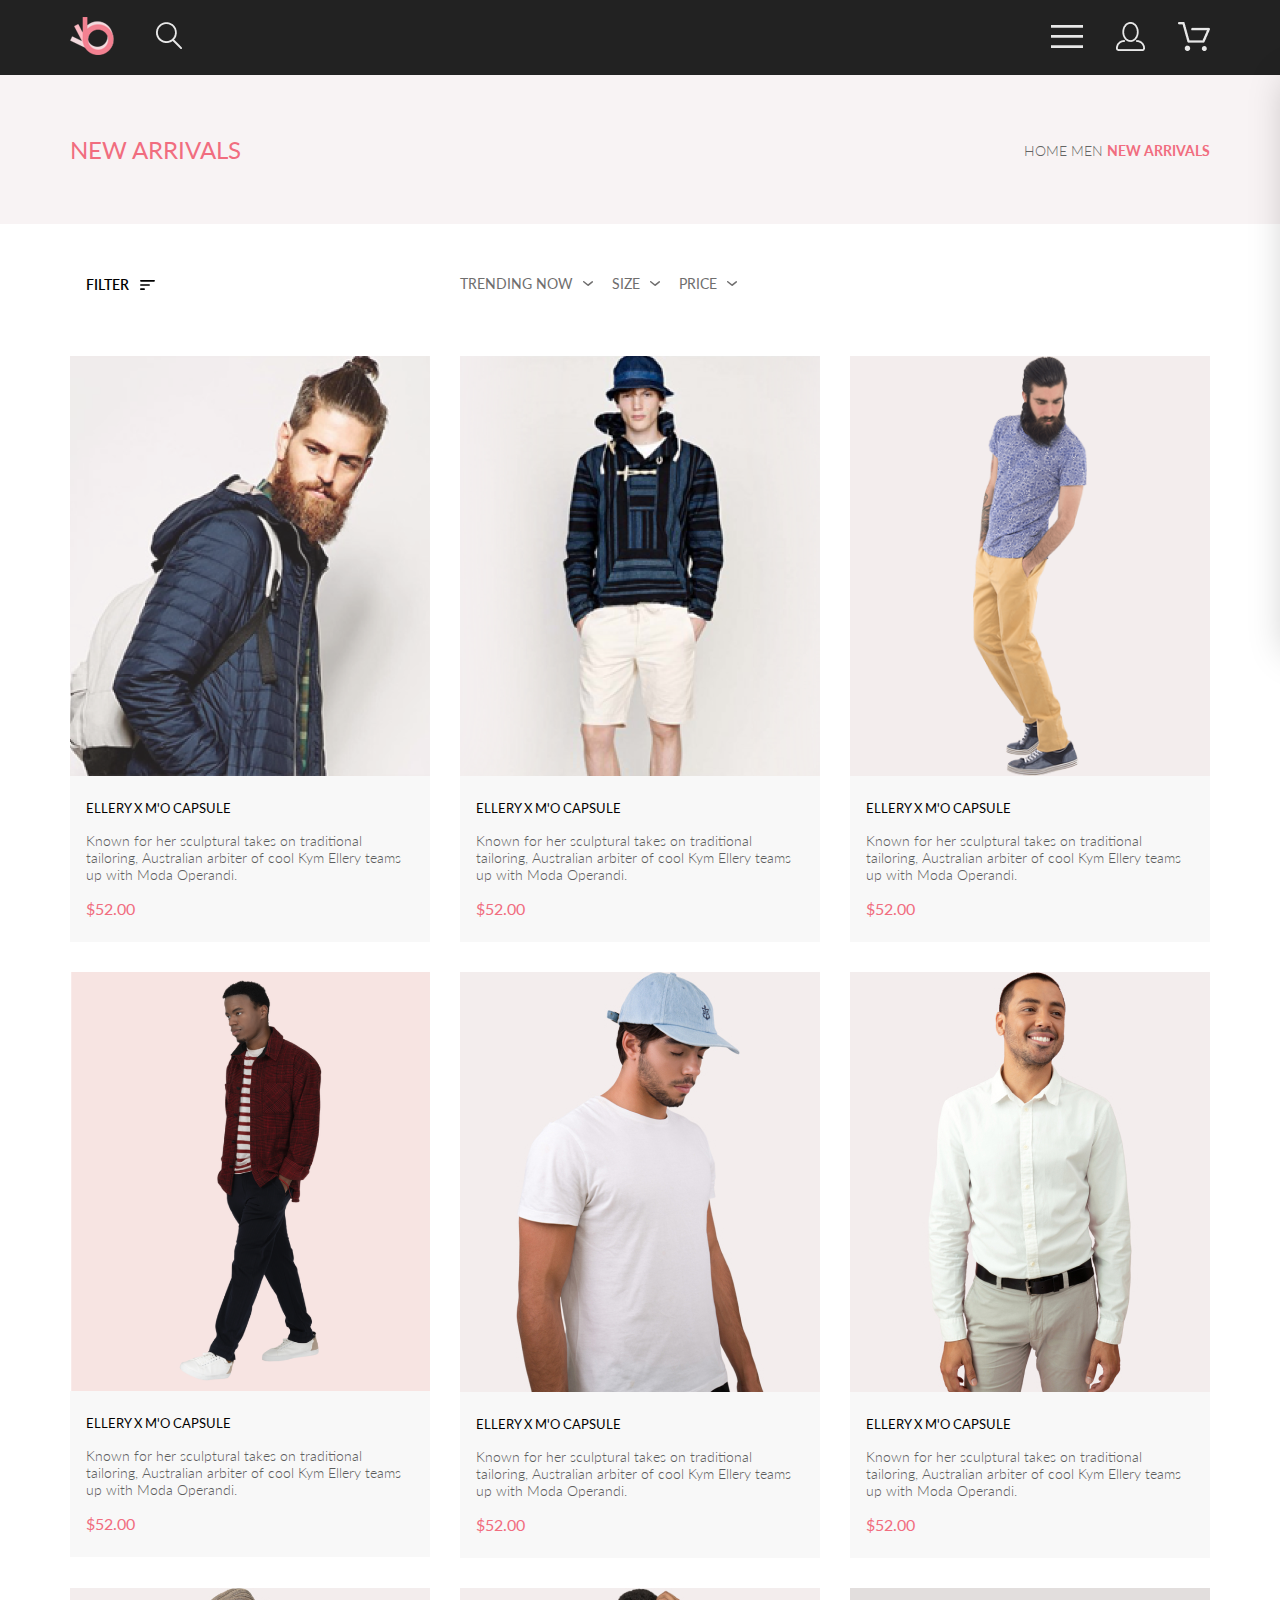
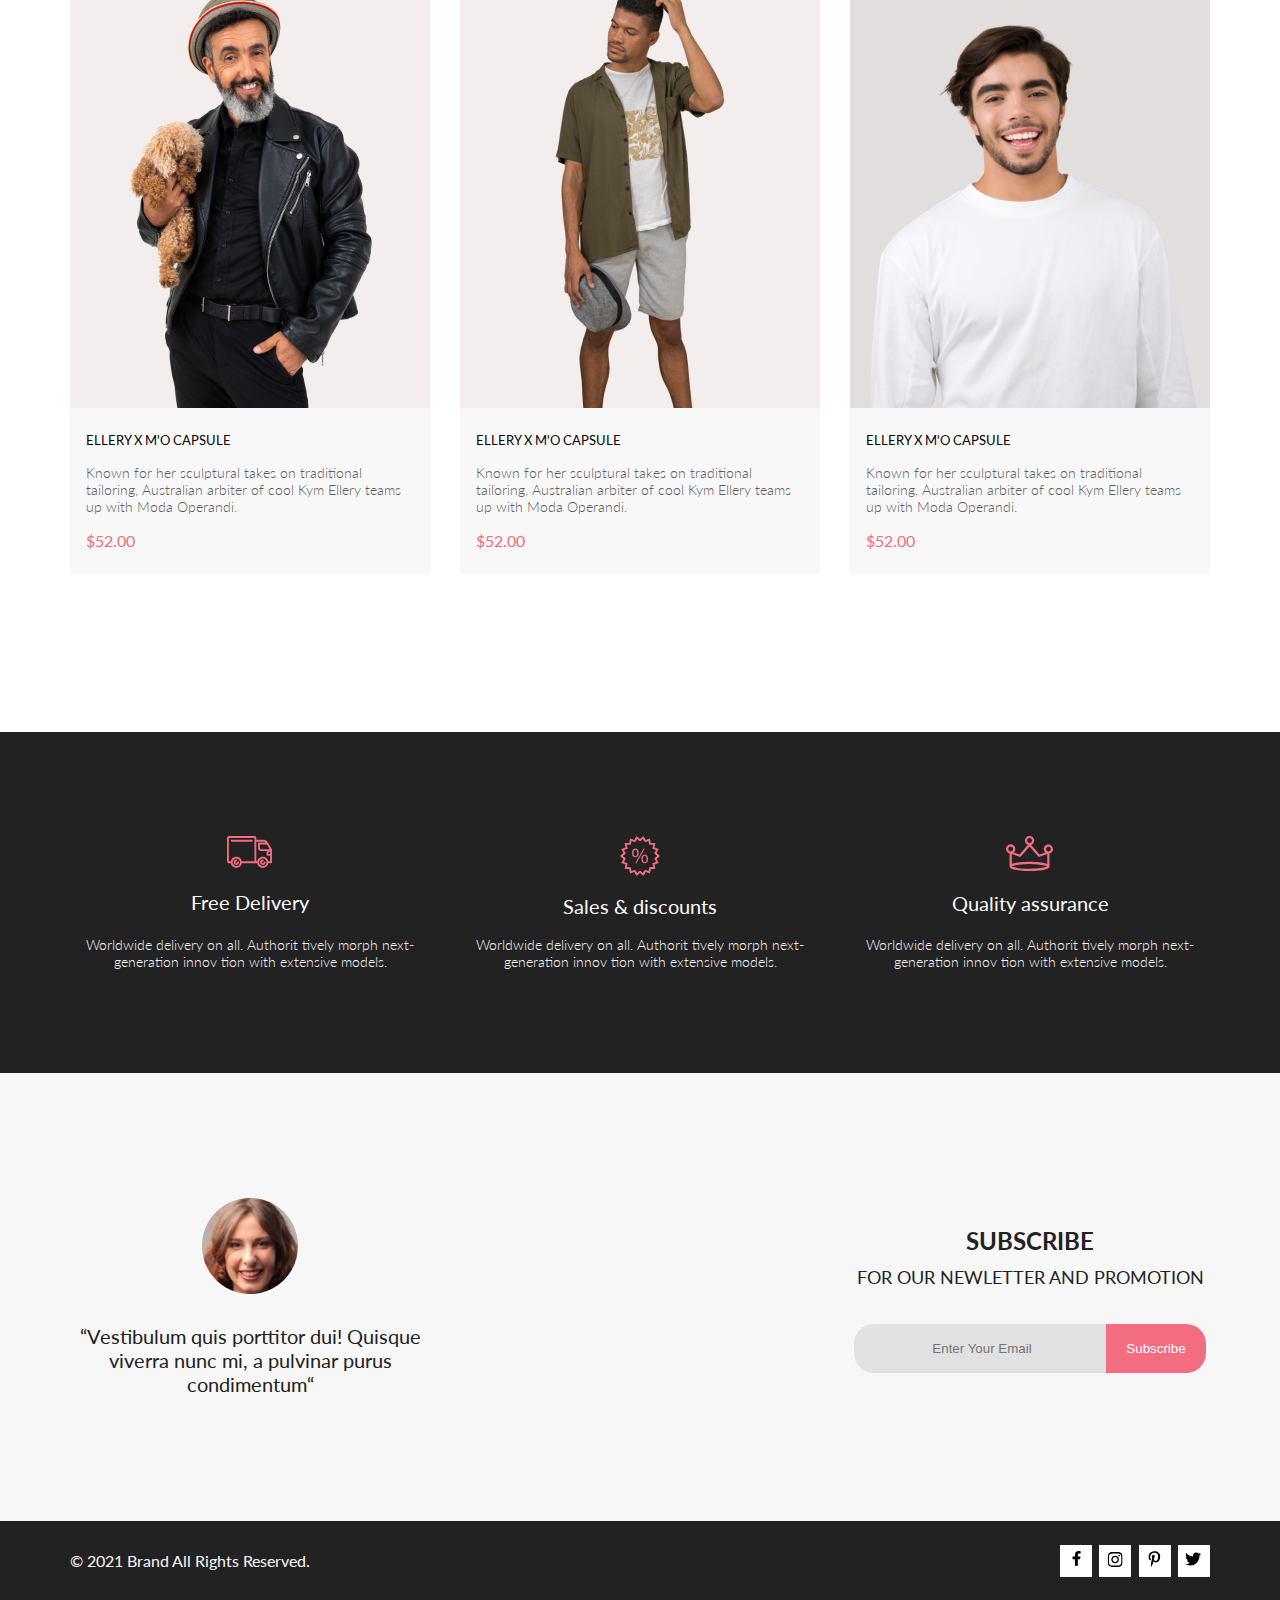
==== catalog/index.html @ 1ace8c44 "added catalog folder" ====
<!DOCTYPE html>
<html lang="en">

<head>
    <meta charset="UTF-8">
    <meta name="viewport" content="width=device-width, initial-scale=1.0">

    <title>Catalog</title>
    <link rel="preconnect" href="https://fonts.googleapis.com">
    <link rel="preconnect" href="https://fonts.gstatic.com" crossorigin>
    <link href="https://fonts.googleapis.com/css2?family=Lato:wght@300;400;700;900&display=swap" rel="stylesheet">
    <link rel="stylesheet" href="style.css">
</head>

<body>
    <header class="header center">
        <div class="header__left">
            <a class="logo" href="../main/index.html"><img src="../img/header-logo.png" alt="logo"></a>
            <a href="#"><img src="../img/top-search.png" alt="search"></a>
        </div>
        <nav class="header__right">
            <div class="burger-menu-icon">
                <label for="burger"><img src="../img/burger.svg" alt="burger-menu"></label>
                <input id="burger" type="checkbox">
                <nav class="nav">
                    <h3 class="nav__heading">MENU</h3>
                    <div class="nav__menu">
                        <a href="#" class="nav__menu_title">MAN</a>
                        <ul class="nav__menu_list">
                            <li><a class="nav__menu_link" href="#">Accessories</a></li>
                            <li><a class="nav__menu_link" href="#">Bags</a></li>
                            <li><a class="nav__menu_link" href="#">Denim</a></li>
                            <li><a class="nav__menu_link" href="#">T-Shirts</a></li>
                        </ul>
                    </div>
                    <div class="nav__menu">
                        <a href="#" class="nav__menu_title">WOMAN</a>
                        <ul class="nav__menu_list">
                            <li><a class="nav__menu_link" href="#">Accessories</a></li>
                            <li><a class="nav__menu_link" href="#">Bags</a></li>
                            <li><a class="nav__menu_link" href="#">Denim</a></li>
                            <li><a class="nav__menu_link" href="#">T-Shirts</a></li>
                        </ul>
                    </div>
                    <div class="nav__menu">
                        <a href="#" class="nav__menu_title">KIDS</a>
                        <ul class="nav__menu_list">
                            <li><a class="nav__menu_link" href="#">Accessories</a></li>
                            <li><a class="nav__menu_link" href="#">Bags</a></li>
                            <li><a class="nav__menu_link" href="#">Denim</a></li>
                            <li><a class="nav__menu_link" href="#">T-Shirts</a></li>
                        </ul>
                    </div>
                </nav>
            </div>
            <a class="header__right_img" href="#"><img src="../img/account.png" alt="account"></a>
            <a class="header__right_img" href="#"><img src="../img/basket.png" alt="basket"></a>
        </nav>
    </header>
    <div class="top-head center">
        <h2 class="top-head__heading">NEW ARRIVALS </h2>
        <nav class="breadcrumbs">
            <a href="#" class="breadcrumbs__link">HOME</a>
            <a href="#" class="breadcrumbs__link">MEN</a>
            <a href="#" class="breadcrumbs__link breadcrumbs__link_site">NEW ARRIVALS</a>
        </nav>
    </div>
    <div class="filter-sort center">
        <details class="filter">
            <summary class="filter__summary"><span class="filter__heading">FILTER</span><svg
                    xmlns="http://www.w3.org/2000/svg" width="15" height="10" viewBox="0 0 15 10" fill="none">
                    <path
                        d="M0.833333 10H4.16667C4.625 10 5 9.625 5 9.16667C5 8.70833 4.625 8.33333 4.16667 8.33333H0.833333C0.375 8.33333 0 8.70833 0 9.16667C0 9.625 0.375 10 0.833333 10ZM0 0.833333C0 1.29167 0.375 1.66667 0.833333 1.66667H14.1667C14.625 1.66667 15 1.29167 15 0.833333C15 0.375 14.625 0 14.1667 0H0.833333C0.375 0 0 0.375 0 0.833333ZM0.833333 5.83333H9.16667C9.625 5.83333 10 5.45833 10 5C10 4.54167 9.625 4.16667 9.16667 4.16667H0.833333C0.375 4.16667 0 4.54167 0 5C0 5.45833 0.375 5.83333 0.833333 5.83333Z"
                        fill="black" />
                </svg></summary>
            <div class="filter__content">
                <details open class="filter__item">
                    <summary class="filter__head">CATEGORY</summary>
                    <div class="filter__link-box">
                        <a href="" class="filter__link">Accessories</a>
                        <a href="" class="filter__link">Bags</a>
                        <a href="" class="filter__link">Denim</a>
                        <a href="" class="filter__link">Jackets & Coats</a>
                        <a href="" class="filter__link">Polos</a>
                        <a href="" class="filter__link">Shirts</a>
                        <a href="" class="filter__link">Shoes</a>
                        <a href="" class="filter__link">Sweaters & Knits</a>
                        <a href="" class="filter__link">T-Shirts</a>
                        <a href="" class="filter__link">Tanks</a>
                    </div>
                </details>
                <details class="filter__item">
                    <summary class="filter__head">BRAND</summary>
                    <div class="filter__link-box">
                        <a href="" class="filter__link">Accessories</a>
                        <a href="" class="filter__link">Bags</a>
                        <a href="" class="filter__link">Denim</a>
                        <a href="" class="filter__link">Jackets & Coats</a>
                        <a href="" class="filter__link">Polos</a>
                        <a href="" class="filter__link">Shirts</a>
                        <a href="" class="filter__link">Shoes</a>
                        <a href="" class="filter__link">Sweaters & Knits</a>
                        <a href="" class="filter__link">T-Shirts</a>
                        <a href="" class="filter__link">Tanks</a>
                    </div>
                </details>
                <details class="filter__item">
                    <summary class="filter__head">DESIGNER</summary>
                    <div class="filter__link-box">
                        <a href="" class="filter__link">Accessories</a>
                        <a href="" class="filter__link">Bags</a>
                        <a href="" class="filter__link">Denim</a>
                        <a href="" class="filter__link">Jackets & Coats</a>
                        <a href="" class="filter__link">Polos</a>
                        <a href="" class="filter__link">Shirts</a>
                        <a href="" class="filter__link">Shoes</a>
                        <a href="" class="filter__link">Sweaters & Knits</a>
                        <a href="" class="filter__link">T-Shirts</a>
                        <a href="" class="filter__link">Tanks</a>
                    </div>
                </details>
            </div>
            </p>
        </details>
        <div class="sort">
            <details class="sort__details">
                <summary class="sort__summary"><span class="sort__heading">TRENDING NOW</span><svg
                        xmlns="http://www.w3.org/2000/svg" width="11" height="6" viewBox="0 0 11 6" fill="none">
                        <path
                            d="M5.00214 5.00214C4.83521 5.00247 4.67343 4.94433 4.54488 4.83782L0.258102 1.2655C0.112196 1.14422 0.0204417 0.969958 0.00302325 0.781035C-0.0143952 0.592112 0.0439493 0.404007 0.165221 0.258101C0.286493 0.112196 0.460759 0.0204417 0.649682 0.00302327C0.838605 -0.0143952 1.02671 0.043949 1.17262 0.165221L5.00214 3.36602L8.83167 0.279536C8.90475 0.220188 8.98884 0.175869 9.0791 0.149125C9.16937 0.122382 9.26403 0.113741 9.35764 0.1237C9.45126 0.133659 9.54198 0.162021 9.6246 0.207156C9.70722 0.252292 9.7801 0.313311 9.83906 0.386705C9.90449 0.460167 9.95405 0.546351 9.98462 0.639855C10.0152 0.733359 10.0261 0.83217 10.0167 0.930097C10.0073 1.02802 9.97784 1.12296 9.93005 1.20895C9.88227 1.29494 9.81723 1.37013 9.73904 1.42982L5.45225 4.88068C5.32002 4.97036 5.16154 5.01312 5.00214 5.00214Z"
                            fill="#6F6E6E" />
                    </svg></summary>
            </details>
            <details class="sort__details">
                <summary class="sort__summary"><span class="sort__heading">SIZE</span><svg
                        xmlns="http://www.w3.org/2000/svg" width="11" height="6" viewBox="0 0 11 6" fill="none">
                        <path
                            d="M5.00214 5.00214C4.83521 5.00247 4.67343 4.94433 4.54488 4.83782L0.258102 1.2655C0.112196 1.14422 0.0204417 0.969958 0.00302325 0.781035C-0.0143952 0.592112 0.0439493 0.404007 0.165221 0.258101C0.286493 0.112196 0.460759 0.0204417 0.649682 0.00302327C0.838605 -0.0143952 1.02671 0.043949 1.17262 0.165221L5.00214 3.36602L8.83167 0.279536C8.90475 0.220188 8.98884 0.175869 9.0791 0.149125C9.16937 0.122382 9.26403 0.113741 9.35764 0.1237C9.45126 0.133659 9.54198 0.162021 9.6246 0.207156C9.70722 0.252292 9.7801 0.313311 9.83906 0.386705C9.90449 0.460167 9.95405 0.546351 9.98462 0.639855C10.0152 0.733359 10.0261 0.83217 10.0167 0.930097C10.0073 1.02802 9.97784 1.12296 9.93005 1.20895C9.88227 1.29494 9.81723 1.37013 9.73904 1.42982L5.45225 4.88068C5.32002 4.97036 5.16154 5.01312 5.00214 5.00214Z"
                            fill="#6F6E6E" />
                    </svg></summary>
                <div class="sort__box">
                    <div class="sort__check">
                        <input id="sort__check1" type="checkbox">
                        <label for="sort__check1">XS</label>
                    </div>
                    <div class="sort__check">
                        <input id="sort__check2" type="checkbox">
                        <label for="sort__check2">S</label>
                    </div>
                    <div class="sort__check">
                        <input id="sort__check3" type="checkbox">
                        <label for="sort__check3">M</label>
                    </div>
                    <div class="sort__check">
                        <input id="sort__check4" type="checkbox">
                        <label for="sort__check4">L</label>
                    </div>
                </div>
            </details>
            <details class="sort__details">
                <summary class="sort__summary"><span class="sort__heading">PRICE</span><svg
                        xmlns="http://www.w3.org/2000/svg" width="11" height="6" viewBox="0 0 11 6" fill="none">
                        <path
                            d="M5.00214 5.00214C4.83521 5.00247 4.67343 4.94433 4.54488 4.83782L0.258102 1.2655C0.112196 1.14422 0.0204417 0.969958 0.00302325 0.781035C-0.0143952 0.592112 0.0439493 0.404007 0.165221 0.258101C0.286493 0.112196 0.460759 0.0204417 0.649682 0.00302327C0.838605 -0.0143952 1.02671 0.043949 1.17262 0.165221L5.00214 3.36602L8.83167 0.279536C8.90475 0.220188 8.98884 0.175869 9.0791 0.149125C9.16937 0.122382 9.26403 0.113741 9.35764 0.1237C9.45126 0.133659 9.54198 0.162021 9.6246 0.207156C9.70722 0.252292 9.7801 0.313311 9.83906 0.386705C9.90449 0.460167 9.95405 0.546351 9.98462 0.639855C10.0152 0.733359 10.0261 0.83217 10.0167 0.930097C10.0073 1.02802 9.97784 1.12296 9.93005 1.20895C9.88227 1.29494 9.81723 1.37013 9.73904 1.42982L5.45225 4.88068C5.32002 4.97036 5.16154 5.01312 5.00214 5.00214Z"
                            fill="#6F6E6E" />
                    </svg></summary>
            </details>
        </div>
    </div>
    <div class="product-box center">
        <article class="product">
            <img src="../img/item1.png" class="product__pic" alt="item">
            <div class="product__content">
                <a href="../product/index.html">
                    <h5 class="product__name">ELLERY X M'O CAPSULE</h5>
                </a>
                <p class="product__text">Known for her sculptural takes on traditional tailoring, Australian arbiter
                    of cool
                    Kym Ellery teams up with Moda Operandi.</p>
                <p class="product__price">$52.00</p>
            </div>
        </article>
        <article class="product">
            <img src="../img/item3.png" class="product__pic" alt="item">
            <div class="product__content">
                <a href="../product/index.html">
                    <h5 class="product__name">ELLERY X M'O CAPSULE</h5>
                </a>
                <p class="product__text">Known for her sculptural takes on traditional tailoring, Australian arbiter
                    of cool
                    Kym Ellery teams up with Moda Operandi.</p>
                <p class="product__price">$52.00</p>
            </div>
        </article>
        <article class="product">
            <img src="../img/item4.png" class="product__pic" alt="item">
            <div class="product__content">
                <a href="../product/index.html">
                    <h5 class="product__name">ELLERY X M'O CAPSULE</h5>
                </a>
                <p class="product__text">Known for her sculptural takes on traditional tailoring, Australian arbiter
                    of cool
                    Kym Ellery teams up with Moda Operandi.</p>
                <p class="product__price">$52.00</p>
            </div>
        </article>
        <article class="product">
            <img src="../img/item7.png" class="product__pic" alt="item">
            <div class="product__content">
                <a href="../product/index.html">
                    <h5 class="product__name">ELLERY X M'O CAPSULE</h5>
                </a>
                <p class="product__text">Known for her sculptural takes on traditional tailoring, Australian arbiter
                    of cool
                    Kym Ellery teams up with Moda Operandi.</p>
                <p class="product__price">$52.00</p>
            </div>
        </article>
        <article class="product">
            <img src="../img/item8.jpg" class="product__pic" alt="item">
            <div class="product__content">
                <a href="../product/index.html">
                    <h5 class="product__name">ELLERY X M'O CAPSULE</h5>
                </a>
                <p class="product__text">Known for her sculptural takes on traditional tailoring, Australian arbiter
                    of cool
                    Kym Ellery teams up with Moda Operandi.</p>
                <p class="product__price">$52.00</p>
            </div>
        </article>
        <article class="product">
            <img src="../img/item9.jpg" class="product__pic" alt="item">
            <div class="product__content">
                <a href="../product/index.html">
                    <h5 class="product__name">ELLERY X M'O CAPSULE</h5>
                </a>
                <p class="product__text">Known for her sculptural takes on traditional tailoring, Australian arbiter
                    of cool
                    Kym Ellery teams up with Moda Operandi.</p>
                <p class="product__price">$52.00</p>
            </div>
        </article>
        <article class="product">
            <img src="../img/item10.jpg" class="product__pic" alt="item">
            <div class="product__content">
                <a href="../product/index.html">
                    <h5 class="product__name">ELLERY X M'O CAPSULE</h5>
                </a>
                <p class="product__text">Known for her sculptural takes on traditional tailoring, Australian arbiter
                    of cool
                    Kym Ellery teams up with Moda Operandi.</p>
                <p class="product__price">$52.00</p>
            </div>
        </article>
        <article class="product">
            <img src="../img/item11.jpg" class="product__pic" alt="item">
            <div class="product__content">
                <a href="../product/index.html">
                    <h5 class="product__name">ELLERY X M'O CAPSULE</h5>
                </a>
                <p class="product__text">Known for her sculptural takes on traditional tailoring, Australian arbiter
                    of cool
                    Kym Ellery teams up with Moda Operandi.</p>
                <p class="product__price">$52.00</p>
            </div>
        </article>
        <article class="product">
            <img src="../img/item12.jpg" class="product__pic" alt="item">
            <div class="product__content">
                <a href="../product/index.html">
                    <h5 class="product__name">ELLERY X M'O CAPSULE</h5>
                </a>
                <p class="product__text">Known for her sculptural takes on traditional tailoring, Australian arbiter
                    of cool
                    Kym Ellery teams up with Moda Operandi.</p>
                <p class="product__price">$52.00</p>
            </div>
        </article>
    </div>
    <div class="benefit-box center">
        <article class="benefit">
            <img src="../img/benefit-1.svg" alt="delivery">
            <h4 class="benefit__tagline">Free Delivery</h4>
            <p class="benefit__text">Worldwide delivery on all. Authorit tively morph next-generation innov tion with
                extensive models.</p>
        </article>
        <article class="benefit">
            <img src="../img/benefit-2.svg" alt="sales">
            <h4 class="benefit__tagline">Sales & discounts</h4>
            <p class="benefit__text">Worldwide delivery on all. Authorit tively morph next-generation innov tion with
                extensive models.</p>
        </article>
        <article class="benefit">
            <img src="../img/benefit-3.svg" alt="quality">
            <h4 class="benefit__tagline">Quality assurance</h4>
            <p class="benefit__text">Worldwide delivery on all. Authorit tively morph next-generation innov tion with
                extensive models.</p>
        </article>
    </div>
    <section class="feedback center">
        <div class="feedback__left">
            <img class="feedback__img" src="../img/feedback-foto.png" alt="photo">
            <p class="feedback__text">“Vestibulum quis porttitor dui! Quisque viverra nunc mi, a pulvinar purus
                condimentum“</p>
        </div>
        <div class="feedback__right">
            <div class="feedback__header">
                <h3 class="feedback__title">SUBSCRIBE</h3>
                <h4 class="feedback__subtitle">FOR OUR NEWLETTER AND PROMOTION</h4>
            </div>
            <form action="#">
                <input class="feedback__email" type="email" placeholder="Enter Your Email">
                <button class="feedback__button" type="submit">Subscribe</button>
            </form>
        </div>
    </section>
    <footer class="footer center">
        <div class="footer__left">
            <p class="footer__text">© 2021 Brand All Rights Reserved.</p>
        </div>
        <div class="footer__right">
            <div class="footer__icon">
                <a href="#"><svg xmlns="http://www.w3.org/2000/svg" width="11" height="16" viewBox="0 0 11 16"
                        fill="none">
                        <path
                            d="M9.08836 8.28L9.50686 5.61602H6.89022V3.88729C6.89022 3.15847 7.25574 2.44806 8.42765 2.44806H9.61722V0.179975C9.61722 0.179975 8.53772 0 7.50561 0C5.35073 0 3.9422 1.27593 3.9422 3.5857V5.61602H1.54688V8.28H3.9422V14.72H6.89022V8.28H9.08836Z"
                            fill="black" />
                    </svg>
                </a>
            </div>
            <div class="footer__icon">
                <a href="#">
                    <svg xmlns="http://www.w3.org/2000/svg" width="16" height="17" viewBox="0 0 16 17" fill="none">
                        <g clip-path="url(#clip0_190_1610)">
                            <path
                                d="M8.13677 4.68162C6.02163 4.68162 4.31555 6.38494 4.31555 8.49666C4.31555 10.6084 6.02163 12.3117 8.13677 12.3117C10.2519 12.3117 11.958 10.6084 11.958 8.49666C11.958 6.38494 10.2519 4.68162 8.13677 4.68162ZM8.13677 10.9769C6.76991 10.9769 5.65248 9.86463 5.65248 8.49666C5.65248 7.12869 6.76658 6.01639 8.13677 6.01639C9.50695 6.01639 10.6211 7.12869 10.6211 8.49666C10.6211 9.86463 9.50363 10.9769 8.13677 10.9769ZM13.0056 4.52557C13.0056 5.02029 12.6065 5.41541 12.1143 5.41541C11.6188 5.41541 11.223 5.01697 11.223 4.52557C11.223 4.03416 11.6221 3.63572 12.1143 3.63572C12.6065 3.63572 13.0056 4.03416 13.0056 4.52557ZM15.5364 5.42869C15.4799 4.2367 15.2072 3.18084 14.3325 2.31092C13.4612 1.441 12.4036 1.16873 11.2097 1.10897C9.9792 1.03924 6.29101 1.03924 5.0605 1.10897C3.8699 1.16541 2.81233 1.43768 1.93768 2.3076C1.06302 3.17752 0.793639 4.23338 0.733776 5.42537C0.663937 6.65389 0.663937 10.3361 0.733776 11.5646C0.790313 12.7566 1.06302 13.8125 1.93768 14.6824C2.81233 15.5523 3.86658 15.8246 5.0605 15.8844C6.29101 15.9541 9.9792 15.9541 11.2097 15.8844C12.4036 15.8279 13.4612 15.5556 14.3325 14.6824C15.2039 13.8125 15.4766 12.7566 15.5364 11.5646C15.6063 10.3361 15.6063 6.65721 15.5364 5.42869ZM13.9468 12.8828C13.6874 13.5336 13.1852 14.0349 12.53 14.2972C11.5489 14.6857 9.22094 14.5961 8.13677 14.5961C7.05259 14.5961 4.72128 14.6824 3.74353 14.2972C3.09169 14.0383 2.58951 13.5369 2.32678 12.8828C1.93768 11.9033 2.02747 9.57908 2.02747 8.49666C2.02747 7.41424 1.941 5.0867 2.32678 4.11053C2.58619 3.45975 3.08837 2.95838 3.74353 2.69608C4.72461 2.3076 7.05259 2.39725 8.13677 2.39725C9.22094 2.39725 11.5523 2.31092 12.53 2.69608C13.1818 2.95506 13.684 3.45643 13.9468 4.11053C14.3359 5.09002 14.2461 7.41424 14.2461 8.49666C14.2461 9.57908 14.3359 11.9066 13.9468 12.8828Z"
                                fill="black" />
                        </g>
                        <defs>
                            <clipPath id="clip0_190_1610">
                                <rect width="14.8991" height="17" fill="white" transform="translate(0.68396)" />
                            </clipPath>
                        </defs>
                    </svg>
                </a>
            </div>
            <div class="footer__icon">
                <a href="#">
                    <svg xmlns="http://www.w3.org/2000/svg" width="13" height="16" viewBox="0 0 13 16" fill="none">
                        <g clip-path="url(#clip0_190_1618)">
                            <path
                                d="M6.7402 0.203125C3.55552 0.203125 0.408081 2.34063 0.408081 5.8C0.408081 8 1.63726 9.25 2.38221 9.25C2.68951 9.25 2.86643 8.3875 2.86643 8.14375C2.86643 7.85313 2.13079 7.23438 2.13079 6.025C2.13079 3.5125 4.03043 1.73125 6.48878 1.73125C8.60259 1.73125 10.167 2.94062 10.167 5.1625C10.167 6.82187 9.50585 9.93437 7.3641 9.93437C6.59121 9.93437 5.93006 9.37187 5.93006 8.56563C5.93006 7.38438 6.74951 6.24062 6.74951 5.02187C6.74951 2.95312 3.83487 3.32812 3.83487 5.82812C3.83487 6.35313 3.90006 6.93437 4.13286 7.4125C3.70451 9.26875 2.82919 12.0344 2.82919 13.9469C2.82919 14.5375 2.91299 15.1188 2.96886 15.7094C3.0744 15.8281 3.02163 15.8156 3.18304 15.7563C4.74744 13.6 4.69157 13.1781 5.39928 10.3562C5.78107 11.0875 6.76814 11.4812 7.55034 11.4812C10.8468 11.4812 12.3274 8.24688 12.3274 5.33125C12.3274 2.22813 9.66415 0.203125 6.7402 0.203125Z"
                                fill="black" />
                        </g>
                        <defs>
                            <clipPath id="clip0_190_1618">
                                <rect width="11.9193" height="16" fill="white" transform="translate(0.408081)" />
                            </clipPath>
                        </defs>
                    </svg>
                </a>
            </div>
            <div class="footer__icon">
                <a href="#">
                    <svg xmlns="http://www.w3.org/2000/svg" width="17" height="16" viewBox="0 0 17 16" fill="none">
                        <g clip-path="url(#clip0_190_1614)">
                            <path
                                d="M14.4181 4.74107C14.4281 4.88319 14.4281 5.02535 14.4281 5.16747C14.4281 9.50247 11.1509 14.4974 5.16096 14.4974C3.31558 14.4974 1.60132 13.9593 0.159302 13.0253C0.421495 13.0558 0.673569 13.0659 0.94585 13.0659C2.46851 13.0659 3.8702 12.5482 4.98953 11.6649C3.5576 11.6345 2.3576 10.6903 1.94415 9.39081C2.14585 9.42125 2.34751 9.44156 2.5593 9.44156C2.85172 9.44156 3.14418 9.40094 3.41643 9.32991C1.92401 9.02531 0.80465 7.70553 0.80465 6.11163V6.07103C1.23825 6.31469 1.74249 6.46697 2.2769 6.48725C1.39959 5.89841 0.824826 4.89335 0.824826 3.75628C0.824826 3.14716 0.98614 2.58878 1.26851 2.10147C2.87187 4.09131 5.28195 5.39078 7.98443 5.53294C7.93403 5.28928 7.90376 5.0355 7.90376 4.78169C7.90376 2.97457 9.35586 1.5025 11.1609 1.5025C12.0987 1.5025 12.9457 1.89844 13.5407 2.53803C14.2768 2.39591 14.9827 2.12178 15.6079 1.74616C15.3659 2.5076 14.8516 3.14719 14.176 3.55325C14.8315 3.48222 15.4668 3.29944 16.0516 3.04566C15.608 3.69538 15.0533 4.27403 14.4181 4.74107Z"
                                fill="black" />
                        </g>
                        <defs>
                            <clipPath id="clip0_190_1614">
                                <rect width="15.8924" height="16" fill="white" transform="translate(0.159302)" />
                            </clipPath>
                        </defs>
                    </svg>
                </a>
            </div>
        </div>
    </footer>
</body>

</html>
---- catalog/style.css ----
* {
  margin: 0;
  padding: 0;
}

body {
  background-color: #FFF;
  font-family: "Lato";
  overflow-x: hidden;
}

a {
  text-decoration: none;
}

summary {
  display: block;
}

summary::-webkit-details-marker {
  display: none;
}

.center {
  padding-left: calc(50% - 570px);
  padding-right: calc(50% - 570px);
}

.header {
  background-color: #222;
  height: 75px;
  display: flex;
  justify-content: space-between;
  align-items: center;
  flex-wrap: wrap;
  position: relative;
}
.header__left {
  display: flex;
  align-items: center;
  gap: 41px;
}
.header__right {
  display: flex;
  align-items: center;
  gap: 33px;
}

#burger {
  position: absolute;
  left: -999999px;
  visibility: hidden;
}
#burger:checked ~ .nav {
  right: 0;
}

.nav {
  background-color: #fff;
  box-shadow: 6px 4px 35px rgba(0, 0, 0, 0.21);
  width: 232px;
  padding: 32px;
  box-sizing: border-box;
  position: absolute;
  top: 75px;
  right: -232px;
  transition: right 0.3s;
}
.nav__heading {
  font-style: normal;
  font-weight: 700;
  font-size: 14px;
  line-height: 17px;
  color: #000000;
  margin-bottom: 32px;
}
.nav__menu {
  margin-top: 20px;
}
.nav__menu_title {
  font-style: normal;
  font-weight: 400;
  font-size: 14px;
  line-height: 17px;
  color: #F16D7F;
}
.nav__menu_list {
  list-style-type: none;
  padding-left: 21px;
  display: flex;
  flex-direction: column;
  gap: 11px;
  margin-top: 12px;
}
.nav__menu_link {
  font-style: normal;
  font-weight: 400;
  font-size: 14px;
  line-height: 17px;
  color: #6F6E6E;
}

.top-head {
  background-color: #F8F3F4;
  padding-top: 60px;
  padding-bottom: 60px;
  display: flex;
  align-items: center;
  justify-content: space-between;
}
.top-head__heading {
  color: #F16D7F;
  font-size: 24px;
  font-style: normal;
  font-weight: 400;
  line-height: normal;
}

.breadcrumbs__link {
  color: #636363;
  font-size: 14px;
  font-style: normal;
  font-weight: 300;
  line-height: normal;
}
.breadcrumbs__link_site {
  color: #F16D7F;
  font-weight: 700;
}

.filter-sort {
  height: 132px;
  position: relative;
  display: flex;
  gap: 30px;
  padding-top: 39px;
  box-sizing: border-box;
}

.filter {
  padding-top: 13px;
  width: 360px;
  box-sizing: border-box;
  position: relative;
  z-index: 10;
}
.filter__content {
  background-color: #FFF;
  padding: 0 16px 16px 16px;
}
.filter[open] {
  background-color: #FFF;
  box-shadow: 6px 4px 35px rgba(0, 0, 0, 0.21);
}
.filter[open] .filter__heading {
  color: #F16D7F;
}
.filter[open] path {
  fill: #F16D7F;
}
.filter__summary {
  display: flex;
  align-items: center;
  gap: 11px;
  padding-left: 16px;
}
.filter__heading {
  color: #000;
  font-weight: 600;
  font-size: 14px;
}
.filter__item {
  margin-top: 16px;
}
.filter__head {
  color: #6F6E6E;
  font-weight: 400;
  font-size: 14px;
  padding: 8px 11px 11px 11px;
  border-bottom: 1px solid #EBEBEB;
  border-left: 5px solid #F16D7F;
}
.filter__item[open] .filter__head {
  color: #F16D7F;
}
.filter__link-box {
  display: flex;
  flex-direction: column;
  gap: 11px;
  padding: 24px 16px;
}
.filter__link {
  font-size: 14px;
  font-weight: 400;
  color: #6F6E6E;
}
.filter__link:hover {
  color: #F16D7F;
}

.sort {
  padding-top: 12px;
  display: flex;
  gap: 18px;
}
.sort__details {
  position: relative;
}
.sort__summary {
  display: flex;
  align-items: center;
  gap: 10px;
}
.sort__heading {
  color: #6F6E6E;
  font-weight: 400;
  font-size: 14px;
}
.sort__box {
  display: flex;
  flex-direction: column;
  gap: 8px;
  background: #FFF;
  box-shadow: 6px 4px 35px 0px rgba(0, 0, 0, 0.21);
  padding: 7px 30px 11px 9px;
  position: absolute;
  left: -9px;
  top: 22px;
}
.sort__check {
  display: flex;
  gap: 9px;
  align-items: center;
  color: #6F6E6E;
  font-weight: 400;
  font-size: 14px;
}

.product-box {
  margin-bottom: 128px;
  display: flex;
  flex-wrap: wrap;
  justify-content: space-between;
}

.product {
  width: 360px;
  margin-bottom: 30px;
  display: flex;
  flex-direction: column;
}
.product__pic img {
  width: 100%;
  max-height: 420px;
}
.product__content {
  display: flex;
  padding: 24px 16px;
  flex-direction: column;
  gap: 16px;
  background-color: #F8F8F8;
}
.product__name {
  color: #000;
  font-size: 13px;
  font-style: normal;
  font-weight: 400;
  line-height: normal;
}
.product__text {
  color: #5D5D5D;
  font-size: 14px;
  font-style: normal;
  font-weight: 300;
  line-height: normal;
}
.product__price {
  color: #F16D7F;
  font-size: 16px;
  font-style: normal;
  font-weight: 400;
  line-height: normal;
}

.benefit-box {
  min-height: 341px;
  background-color: #222;
  display: flex;
  gap: 30px;
  align-items: center;
}

.benefit {
  height: 134px;
  display: flex;
  flex-direction: column;
  align-items: center;
  justify-content: space-between;
  align-content: center;
}
.benefit__tagline {
  color: #FBFBFB;
  font-size: 19.96px;
  font-style: normal;
  font-weight: 400;
  line-height: normal;
}
.benefit__text {
  color: #FBFBFB;
  text-align: center;
  font-size: 13.972px;
  font-style: normal;
  font-weight: 300;
  line-height: normal;
}

.feedback {
  height: 448px;
  background-color: rgba(244, 244, 244, 0.6980392157);
  display: flex;
  justify-content: space-between;
  align-items: center;
}
.feedback__left {
  display: flex;
  flex-direction: column;
  gap: 30px;
  width: 360px;
  align-items: center;
}
.feedback__img {
  width: 96px;
  height: 96px;
}
.feedback__text {
  color: #222;
  text-align: center;
  font-size: 20px;
  font-style: normal;
  font-weight: 400;
  line-height: normal;
}
.feedback__right {
  width: 360px;
  display: flex;
  flex-direction: column;
  align-items: center;
  gap: 32px;
}
.feedback__title {
  color: #222;
  text-align: center;
  font-size: 24px;
  font-style: normal;
  font-weight: 700;
  line-height: 167.2%;
}
.feedback__subtitle {
  color: #222;
  font-size: 18px;
  font-style: normal;
  font-weight: 400;
  line-height: 167.2%;
}
.feedback__email {
  width: 256px;
  height: 49px;
  background-color: #E1E1E1;
  border: #E1E1E1;
  outline: #E1E1E1;
  border-radius: 20px 0px 0px 20px;
  text-align: center;
  margin-right: -4px;
}
.feedback__button {
  width: 100px;
  height: 49px;
  background-color: #F16D7F;
  border: #F16D7F;
  border-radius: 0px 20px 20px 0px;
  color: #FFF;
  margin-left: -4px;
}

.footer {
  height: 79px;
  background-color: #222;
  display: flex;
  justify-content: space-between;
  align-items: center;
}
.footer__text {
  color: #FBFBFB;
  font-size: 16px;
  font-style: normal;
  font-weight: 400;
  line-height: normal;
}
.footer__right {
  width: 150px;
  display: flex;
  justify-content: space-between;
}
.footer__icon {
  color: #000;
  background-color: #FFF;
  width: 32px;
  height: 32px;
  display: flex;
  justify-content: center;
  align-items: center;
  transition: 0.3s;
}
.footer__icon:hover {
  background-color: #F16D7F;
}
.footer__icon:hover path {
  fill: #FFF;
}/*# sourceMappingURL=style.css.map */
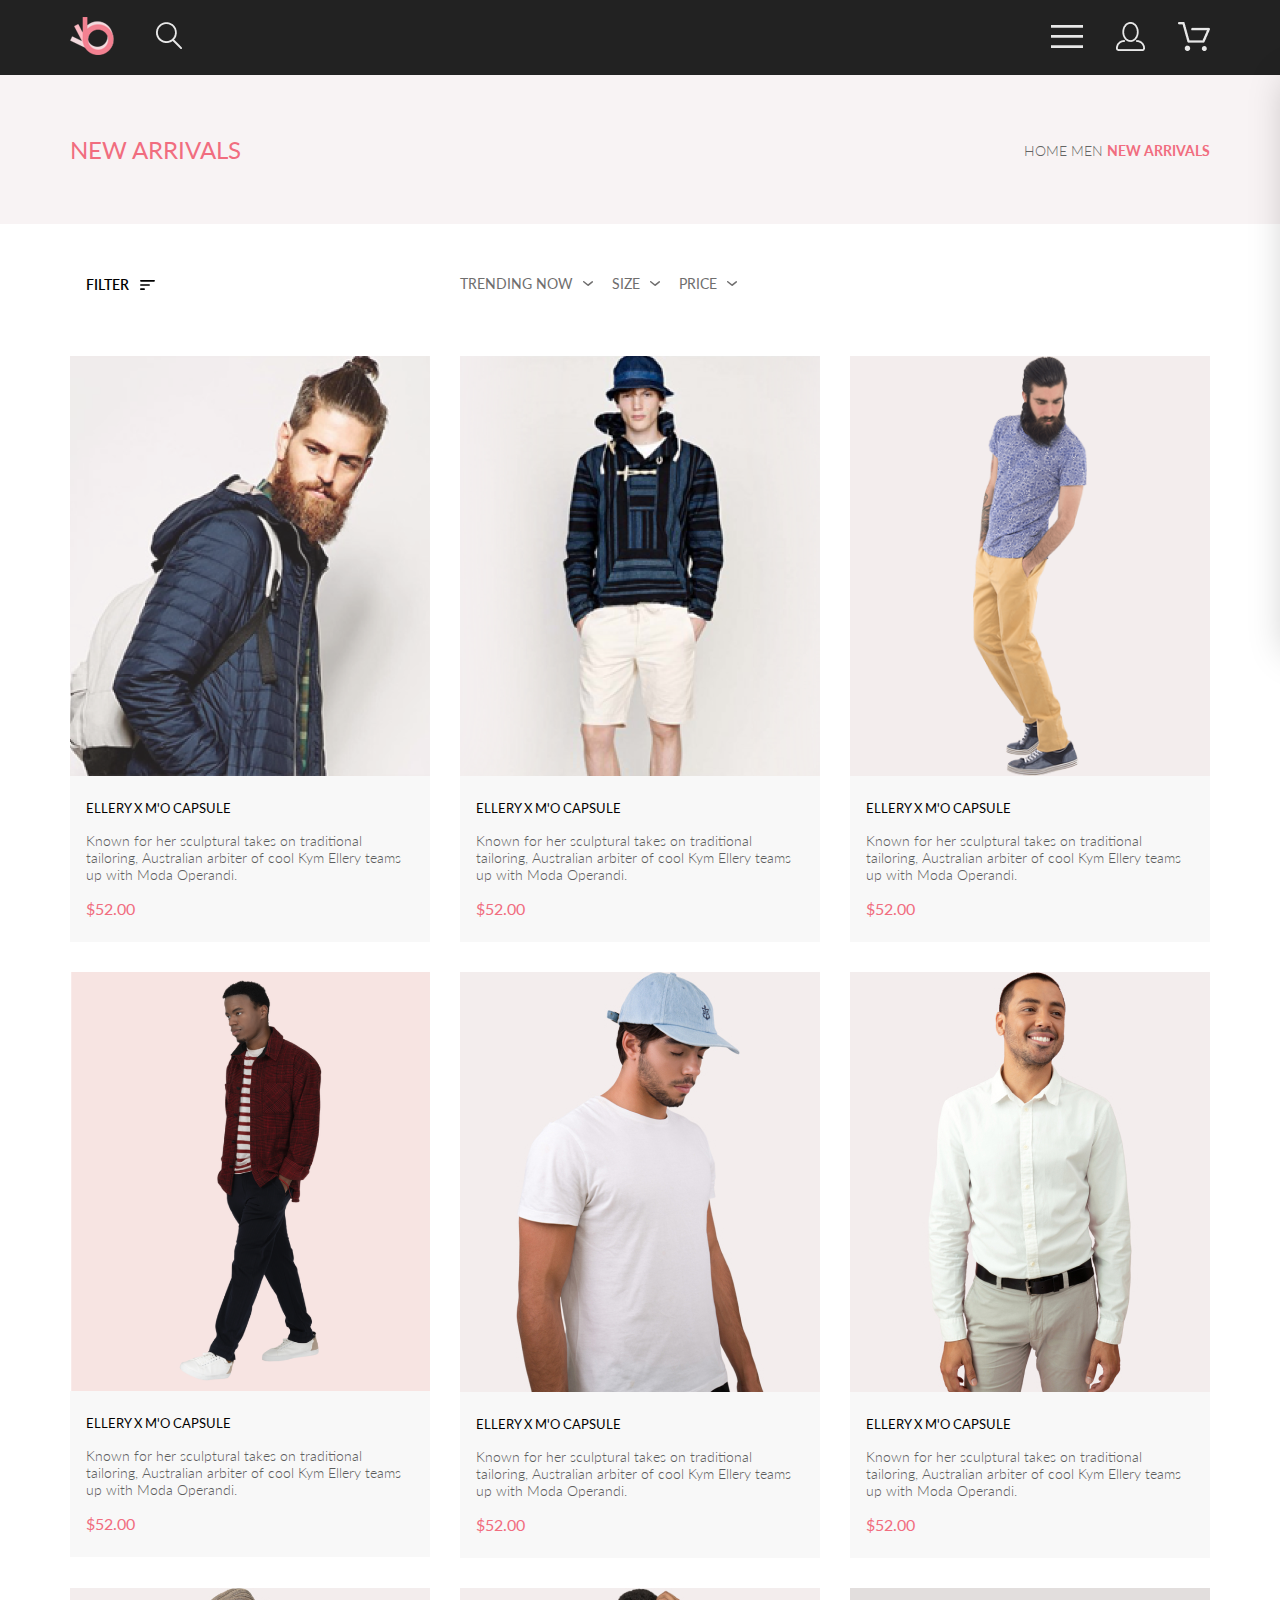
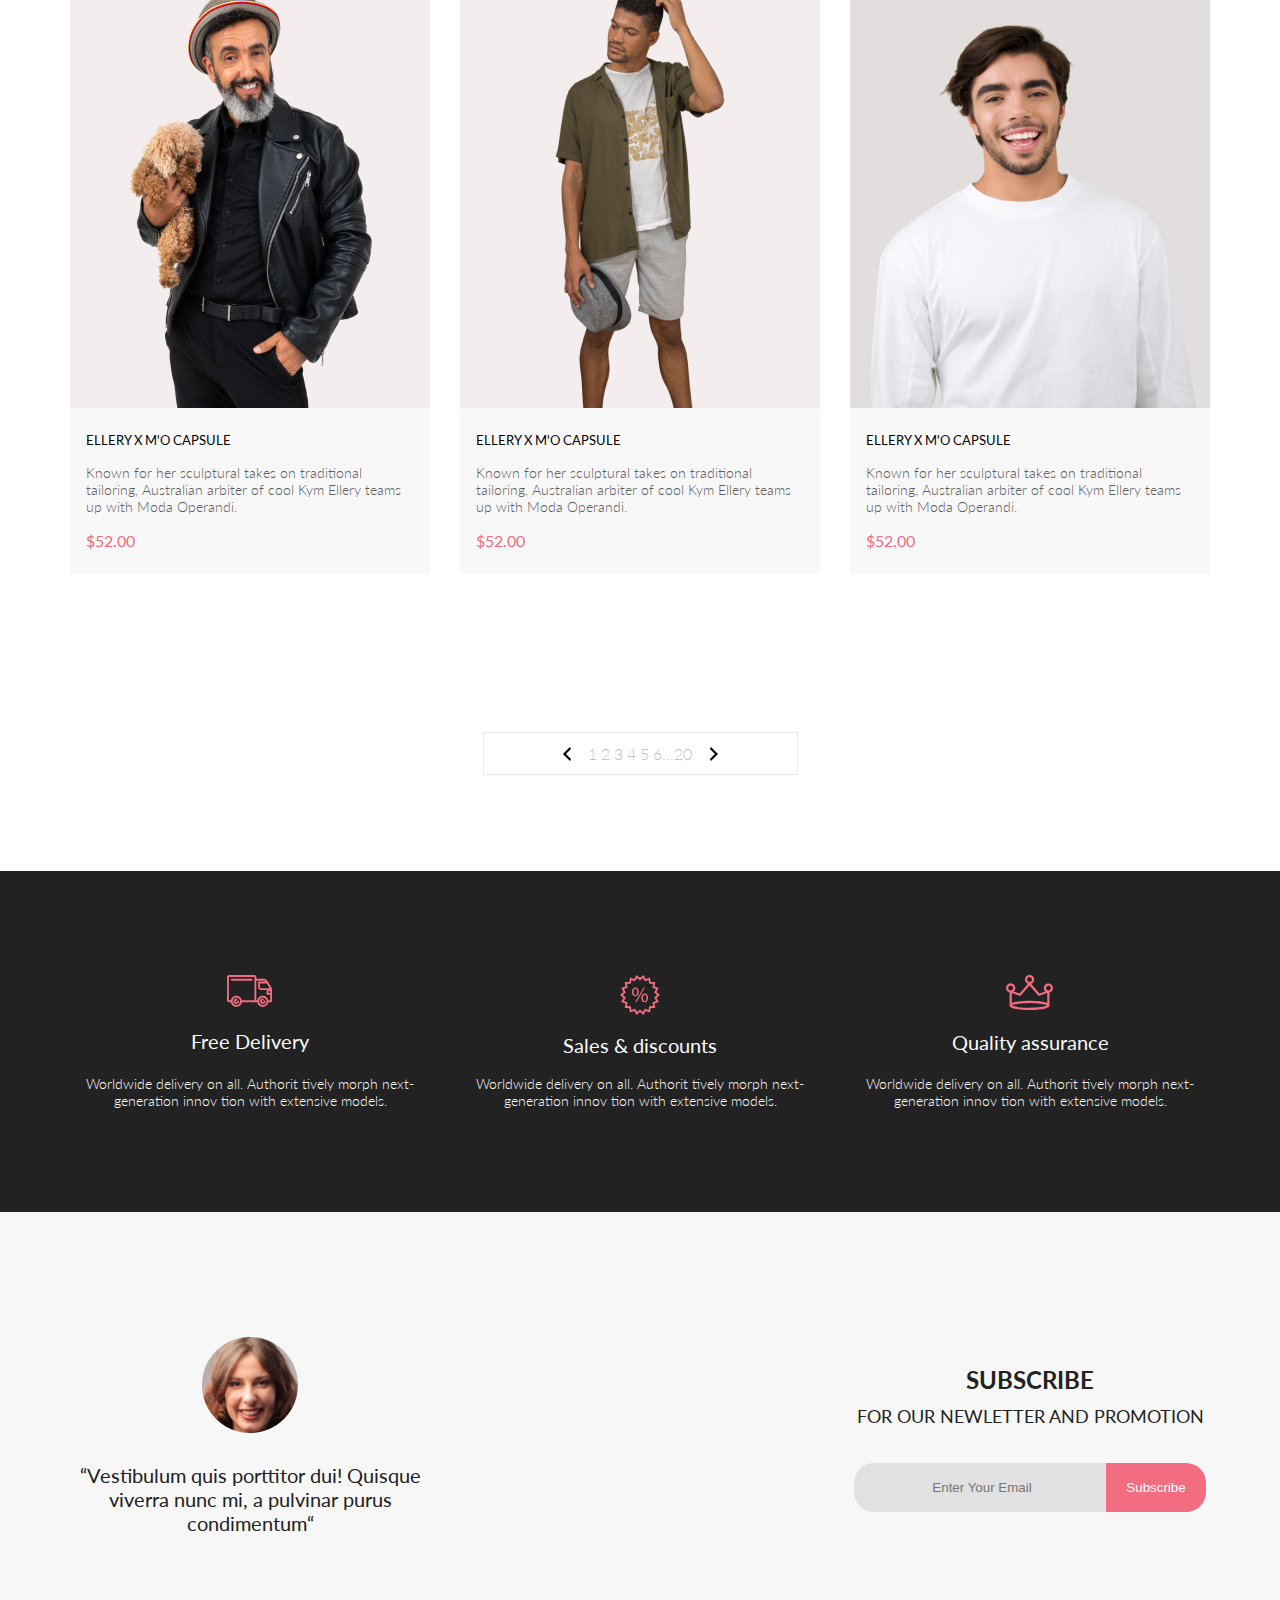
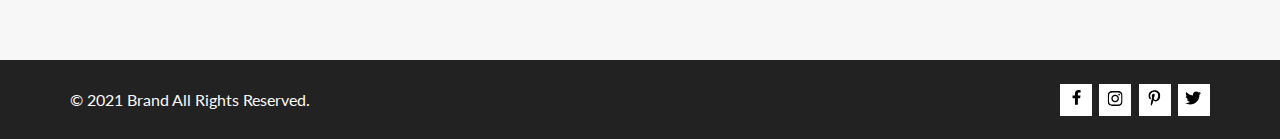
==== commit ab23c7ed: "added catalog folder" ====
--- a/catalog/index.html
+++ b/catalog/index.html
@@ -264,7 +264,7 @@
                 <p class="product__price">$52.00</p>
             </div>
         </article>
-        <article class="product">
+        <article class="product hidden">
             <img src="../img/item12.jpg" class="product__pic" alt="item">
             <div class="product__content">
                 <a href="../product/index.html">
@@ -276,6 +276,11 @@
                 <p class="product__price">$52.00</p>
             </div>
         </article>
+    </div>
+    <div class="pagination center">
+        <img class="pagination-arrow" src="../img/arrow_left.svg" alt="arrow left">
+        <p class="pagination-number">1 2 3 4 5 6...20</p>
+        <img class="pagination-arrow" src="../img/arrow_right.svg" alt="arrow right">
     </div>
     <div class="benefit-box center">
         <article class="benefit">
--- a/catalog/style.css
+++ b/catalog/style.css
@@ -65,6 +65,7 @@
   top: 75px;
   right: -232px;
   transition: right 0.3s;
+  z-index: 1;
 }
 .nav__heading {
   font-style: normal;
@@ -279,6 +280,24 @@
   font-size: 16px;
   font-style: normal;
   font-weight: 400;
+  line-height: normal;
+}
+
+.pagination {
+  display: flex;
+  align-items: center;
+  gap: 17px;
+  justify-content: center;
+  border: 1px solid #EBEBEB;
+  padding: 11px 15px;
+  width: 283px;
+  margin: 32px auto 96px auto;
+}
+.pagination-number {
+  color: #C4C4C4;
+  font-size: 16px;
+  font-style: normal;
+  font-weight: 300;
   line-height: normal;
 }
 
@@ -416,4 +435,42 @@
 }
 .footer__icon:hover path {
   fill: #FFF;
+}
+
+@media (max-width: 1024px) and (min-width: 768px) {
+  .center {
+    padding-left: calc(50% - 368px);
+    padding-right: calc(50% - 368px);
+  }
+  .header__left {
+    padding-left: 32px;
+  }
+  .header__right {
+    padding-right: 32px;
+  }
+  .filter-sort {
+    justify-content: space-between;
+  }
+  .product {
+    margin-bottom: 16px;
+  }
+  .hidden {
+    visibility: hidden;
+    display: none;
+  }
+  .benefit-box {
+    height: 610px;
+    flex-direction: column;
+    justify-content: center;
+    gap: 48px;
+  }
+  .benefit {
+    width: 360px;
+  }
+  .feedback {
+    height: 614px;
+    flex-direction: column;
+    justify-content: center;
+    gap: 48px;
+  }
 }/*# sourceMappingURL=style.css.map */